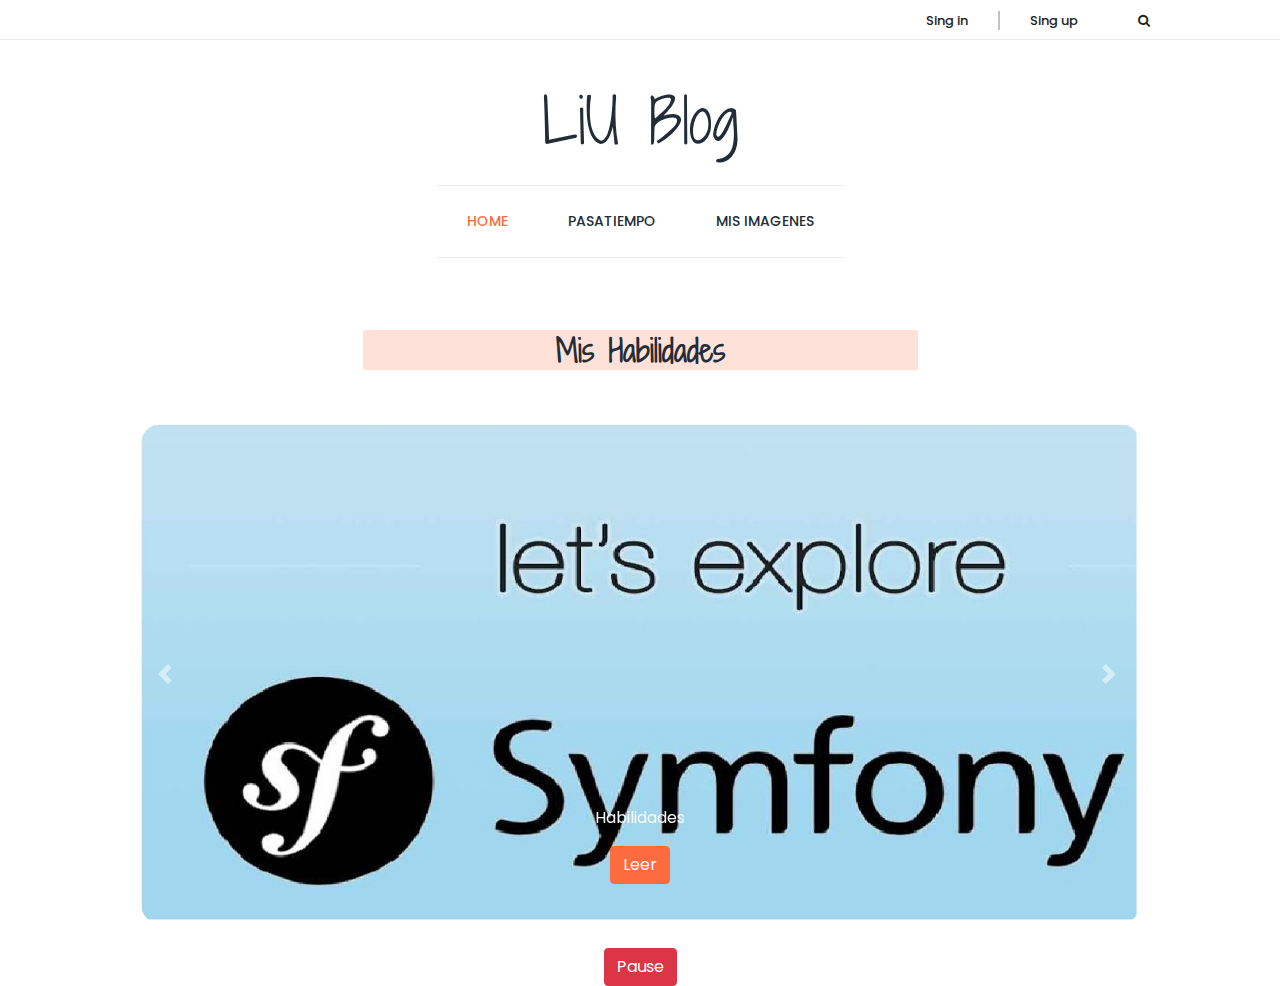
==== habilidades.html @ eb299ee0 "Subiendo liublog en hub" ====
<!DOCTYPE html>
<html lang="en">

<head>
    <meta charset="UTF-8">
    <meta name="description" content="">
    <meta http-equiv="X-UA-Compatible" content="IE=edge">
    <meta name="viewport" content="width=device-width, initial-scale=1, shrink-to-fit=no">
	<title></title>   

<link rel="stylesheet" href="https://maxcdn.bootstrapcdn.com/bootstrap/4.0.0/css/bootstrap.min.css" integrity="sha384-Gn5384xqQ1aoWXA+058RXPxPg6fy4IWvTNh0E263XmFcJlSAwiGgFAW/dAiS6JXm" crossorigin="anonymous">
  
<script src="https://code.jquery.com/jquery-3.2.1.slim.min.js" integrity="sha384-KJ3o2DKtIkvYIK3UENzmM7KCkRr/rE9/Qpg6aAZGJwFDMVNA/GpGFF93hXpG5KkN" crossorigin="anonymous"></script>
<script src="https://cdnjs.cloudflare.com/ajax/libs/popper.js/1.12.9/umd/popper.min.js" integrity="sha384-ApNbgh9B+Y1QKtv3Rn7W3mgPxhU9K/ScQsAP7hUibX39j7fakFPskvXusvfa0b4Q" crossorigin="anonymous"></script>
<script src="https://maxcdn.bootstrapcdn.com/bootstrap/4.0.0/js/bootstrap.min.js" integrity="sha384-JZR6Spejh4U02d8jOt6vLEHfe/JQGiRRSQQxSfFWpi1MquVdAyjUar5+76PVCmYl" crossorigin="anonymous"></script>  

<link rel="stylesheet"  href="public/css/bootstrap/bootstrap.min.css">
<link rel="stylesheet"  href="public/css/others/animate.css">
<link rel="stylesheet"  href="public/css/others/font-awesome.min.css">
<link rel="stylesheet"  href="public/css/others/magnific-popup.css">
<link rel="stylesheet"  href="public/css/others/meanmenu.min.css">
<link rel="stylesheet"  href="public/css/others/owl.carousel.min.css">
<link rel="stylesheet"  href="public/css/others/pe-icon-7-stroke.css">
<link rel="stylesheet"  href="public/css/responsive/responsive.css">
<link rel="stylesheet"  href="public/css/style.css">


<script  src="public/js/bootstrap/bootstrap.min.js"></script>
<script  src="public/js/bootstrap/popper.min.js"></script>
<script  src="public/js/google-map/map-active.js"></script>
<script  src="public/js/bootstrap/popper.min.js"></script>
<script  src="public/js/bootstrap/bootstrap.min.js"></script>
</head>
<body>
	<div class="top_header_area">
        <div class="container">
            <div class="row">
                <!--  Login Register Area -->
                <div class="col-10 col-sm-13">
                    <div class="signup-search-area d-flex align-items-center justify-content-end">
                        <div class="login_register_area d-flex">
                            <div class="login">
                                <a href="register.html">Sing in</a>
                            </div>
                            <div class="register">
                                <a href="register.html">Sing up</a>
                            </div>
                        </div>
                        <!-- Search Button Area -->
                        <div class="search_button">
                            <a class="searchBtn" href="#"><i class="fa fa-search" aria-hidden="true"></i></a>
                        </div>
                        <!-- Search Form -->
                        <div class="search-hidden-form">
                            <form action="#" method="get">
                                <input type="search" name="search" id="search-anything" placeholder="Search Anything...">
                                <input type="submit" value="" class="d-none">
                            </form>
                        </div>
                    </div>
                </div>
            </div>
        </div>
    </div>
    <!-- ****** Top Header Area End ****** -->

    <!-- ****** Header Area Start ****** -->
    <header class="header_area">
        <div class="container">
            <div class="row">
                <!-- Logo Area Start -->
                <div class="col-12">
                    <div class="logo_area text-center">
                        <a href="index.html" class="yummy-logo">LiU Blog</a>
                    </div>
                </div>
            </div>

            <div class="row">
                <div class="col-12">
                    <nav class="navbar navbar-expand-lg">
                        <button class="navbar-toggler" type="button" data-toggle="collapse" data-target="#yummyfood-nav" aria-controls="yummyfood-nav" aria-expanded="false" aria-label="Toggle navigation"><i class="fa fa-bars" aria-hidden="true"></i> Menu</button>
                        <!-- Menu Area Start -->
                        <div class="collapse navbar-collapse justify-content-center" id="yummyfood-nav">
                            <ul class="navbar-nav" id="yummy-nav">
                                <li class="nav-item active">
                                    <a class="nav-link" href="index.html">Home <span class="sr-only">(current)</span></a>
                                </li>
                                
                                <li class="nav-item">
                                    <a class="nav-link" href="#">Pasatiempo</a>
                                </li>
                                <li class="nav-item">
                                    <a class="nav-link" href="#">Mis imagenes</a>
                                </li>
                            </ul>
                        </div>
                    </nav>
                </div>
            </div>
        </div>
    </header>

<br>
<br>
<br>

<div class="container">
<div class="row">
<div class="col-12">
<div class="logo_area text-center">
 <div class="widget-titled">
<h2> Mis Habilidades</h2>
</div>
    </div>
        </div>
            </div>
             </div>

       <br>
    
<!------ Carrusel --->

       <div class="container">
 
<div id="bs4-slide-carousel" class="carousel slide" data-ride="carousel">
    <li data-target="#bs4-slide-carousel" data-slide-to="0" class="active" ></li>
    <li data-target="#bs4-slide-carousel" data-slide-to="1"></li>
    <li data-target="#bs4-slide-carousel" data-slide-to="2"></li>
   

  <div class="carousel-inner">
    <div class="carousel-item active">
      <img class="d-block mx-auto" src="public/img/about-img/symfony.jpg" alt="Slide One" style="border-radius: 20px; width: 90%; height: 500px;">
      <!--Captions for the slides go here -->
        <div class="carousel-caption text-success d-none d-sm-block">
        <p class="text-light">Habilidades</p>
 <button type="button" class="btn btn-primary" data-toggle="modal" data-target="#basicExampleModal" style="background:#fc6c3f; border-color:#fc6c3f ;">
  Leer
</button>
        <div class="modal fade" id="basicExampleModal" tabindex="-1" role="dialog" aria-labelledby="exampleModalLabel"
  aria-hidden="true">
  <div class="modal-dialog" role="document">
    <div class="modal-content">
      <div class="modal-header">
        <<h5 class="modal-title" id="exampleModalLabel">Mis habilidades</h5>
        <button type="button" class="close" data-dismiss="modal" aria-label="Close">
          <span aria-hidden="true">&times;</span>
        </button>
      </div>
      <div class="modal-body">
        <p> Recibi clases de ballet durante 7 años </p>
        <p> Entiendo el idioma ingles</p>
        <p> Se manejar el proceso de trabajo del framework Symfony</p>
        <p> Manejo basico de Gitlab </p>
        <p> Conocimientos basicos de MYSQL</p>
      </div>
      <div class="modal-footer">
        <button type="button" class="btn btn-secondary" data-dismiss="modal">Close</button>
       
      </div>
    </div>
  </div>
        </div>
        </div>
      <!--Captions ending here for slide 1-->  
   </div>



    <div class="carousel-item">
      <img class="d-block mx-auto" src="public/img/about-img/gitlab.png" alt="Slide Two" style="height: 500px;">
      <!--Captions for the slides go here -->
        <div class="carousel-caption text-white d-none d-sm-block">
        <p class="text-light"> Habilidades</p>

 <button type="button" class="btn btn-primary" data-toggle="modal" data-target="#Modal" style="background:#fc6c3f; border-color:#fc6c3f ;">
  Leer
</button>

<!-- Modal -->
<div class="modal fade" id="Modal" tabindex="-1" role="dialog" aria-labelledby="exampleModalLabel"
  aria-hidden="true">
  <div class="modal-dialog" role="document">
    <div class="modal-content">
      <div class="modal-header">
        <h5 class="modal-title" id="exampleModalLabel">Mis habilidades</h5>
        <button type="button" class="close" data-dismiss="modal" aria-label="Close">
          <span aria-hidden="true">&times;</span>
        </button>
      </div>
      <div class="modal-body">
       <p> Recibi clases de ballet durante 7 años </p>
        <p> Entiendo el idioma ingles</p>
        <p> Se manejar el proceso de trabajo del framework Symfony</p>
        <p> Manejo basico de Gitlab </p>
        <p> Conocimientos basicos de MYSQL</p>
      <div class="modal-footer">
        <button type="button" class="btn btn-secondary" data-dismiss="modal">Close</button>
      </div>
    </div>
  </div>
        </div>
        </div>

      <!--Captions ending here for slide 2-->  
    </div>
  </div>


<div class="carousel-item">
      <img class="d-block mx-auto" src="public/img/about-img/ballet.jpg" alt="Slide Three" style="height: 500px;">
      <!--Captions for the slides go here -->
        <div class="carousel-caption text-white d-none d-sm-block">
        <p class="text-light"> Habilidades</p>

 <button type="button" class="btn btn-primary" data-toggle="modal" data-target="#Modal1" style="background:#fc6c3f; border-color:#fc6c3f ;">
  Leer
</button>

<!-- Modal -->
<div class="modal fade" id="Modal1" tabindex="-1" role="dialog" aria-labelledby="exampleModalLabel"
  aria-hidden="true">
  <div class="modal-dialog" role="document">
    <div class="modal-content">
      <div class="modal-header">
        <h5 class="modal-title" id="exampleModalLabel">Mis habilidades</h5>
        <button type="button" class="close" data-dismiss="modal" aria-label="Close">
          <span aria-hidden="true">&times;</span>
        </button>
      </div>
      <div class="modal-body">
       <p> Recibi clases de ballet durante 7 años </p>
        <p> Entiendo el idioma ingles</p>
        <p> Se manejar el proceso de trabajo del framework Symfony</p>
        <p> Manejo basico de Gitlab </p>
        <p> Conocimientos basicos de MYSQL</p>
      <div class="modal-footer">
        <button type="button" class="btn btn-secondary" data-dismiss="modal">Close</button>
      </div>
    </div>
  </div>
        </div>
        </div>

      <!--Captions ending here for slide 3-->  
    </div>
  </div>



  <!------- controlador ------>
  <a class="carousel-control-prev" href="#bs4-slide-carousel" role="button" data-slide="prev">
    <span class="carousel-control-prev-icon" aria-hidden="true"></span>
    <span class="sr-only">Previous</span>
  </a>
  <a class="carousel-control-next" href="#bs4-slide-carousel" role="button" data-slide="next" >
    <span class="carousel-control-next-icon" aria-hidden="true"></span>
    <span class="sr-only">Next</span>
  </a>  
  
</div>
<div class="text-center mt-4">
<button class="btn btn-danger" id="btnPause">Pause</button>  
</div>
</div>

<script>
$('#bs4-slide-carousel').carousel({
  interval: 3000
})
$('#btnPause').on('click', function () {
  $('#bs4-slide-carousel').carousel('pause');
})
</script>




</body>
</html>
---- public/css/others/pe-icon-7-stroke.css ----
@font-face {
	font-family: 'Pe-icon-7-stroke';
	src:url('../../fonts/Pe-icon-7-stroke.eot?d7yf1v');
	src:url('../../fonts/Pe-icon-7-stroke.eot?#iefixd7yf1v') format('embedded-opentype'),
		url('../../fonts/Pe-icon-7-stroke.woff?d7yf1v') format('woff'),
		url('../../fonts/Pe-icon-7-stroke.ttf?d7yf1v') format('truetype'),
		url('../../fonts/Pe-icon-7-stroke.svg?d7yf1v#Pe-icon-7-stroke') format('svg');
	font-weight: normal;
	font-style: normal;
}

[class^="pe-7s-"], [class*=" pe-7s-"] {
	display: inline-block;
	font-family: 'Pe-icon-7-stroke';
	speak: none;
	font-style: normal;
	font-weight: normal;
	font-variant: normal;
	text-transform: none;
	line-height: 1;

	/* Better Font Rendering =========== */
	-webkit-font-smoothing: antialiased;
	-moz-osx-font-smoothing: grayscale;
}

.pe-7s-album:before {
	content: "\e6aa";
}
.pe-7s-arc:before {
	content: "\e6ab";
}
.pe-7s-back-2:before {
	content: "\e6ac";
}
.pe-7s-bandaid:before {
	content: "\e6ad";
}
.pe-7s-car:before {
	content: "\e6ae";
}
.pe-7s-diamond:before {
	content: "\e6af";
}
.pe-7s-door-lock:before {
	content: "\e6b0";
}
.pe-7s-eyedropper:before {
	content: "\e6b1";
}
.pe-7s-female:before {
	content: "\e6b2";
}
.pe-7s-gym:before {
	content: "\e6b3";
}
.pe-7s-hammer:before {
	content: "\e6b4";
}
.pe-7s-headphones:before {
	content: "\e6b5";
}
.pe-7s-helm:before {
	content: "\e6b6";
}
.pe-7s-hourglass:before {
	content: "\e6b7";
}
.pe-7s-leaf:before {
	content: "\e6b8";
}
.pe-7s-magic-wand:before {
	content: "\e6b9";
}
.pe-7s-male:before {
	content: "\e6ba";
}
.pe-7s-map-2:before {
	content: "\e6bb";
}
.pe-7s-next-2:before {
	content: "\e6bc";
}
.pe-7s-paint-bucket:before {
	content: "\e6bd";
}
.pe-7s-pendrive:before {
	content: "\e6be";
}
.pe-7s-photo:before {
	content: "\e6bf";
}
.pe-7s-piggy:before {
	content: "\e6c0";
}
.pe-7s-plugin:before {
	content: "\e6c1";
}
.pe-7s-refresh-2:before {
	content: "\e6c2";
}
.pe-7s-rocket:before {
	content: "\e6c3";
}
.pe-7s-settings:before {
	content: "\e6c4";
}
.pe-7s-shield:before {
	content: "\e6c5";
}
.pe-7s-smile:before {
	content: "\e6c6";
}
.pe-7s-usb:before {
	content: "\e6c7";
}
.pe-7s-vector:before {
	content: "\e6c8";
}
.pe-7s-wine:before {
	content: "\e6c9";
}
.pe-7s-cloud-upload:before {
	content: "\e68a";
}
.pe-7s-cash:before {
	content: "\e68c";
}
.pe-7s-close:before {
	content: "\e680";
}
.pe-7s-bluetooth:before {
	content: "\e68d";
}
.pe-7s-cloud-download:before {
	content: "\e68b";
}
.pe-7s-way:before {
	content: "\e68e";
}
.pe-7s-close-circle:before {
	content: "\e681";
}
.pe-7s-id:before {
	content: "\e68f";
}
.pe-7s-angle-up:before {
	content: "\e682";
}
.pe-7s-wristwatch:before {
	content: "\e690";
}
.pe-7s-angle-up-circle:before {
	content: "\e683";
}
.pe-7s-world:before {
	content: "\e691";
}
.pe-7s-angle-right:before {
	content: "\e684";
}
.pe-7s-volume:before {
	content: "\e692";
}
.pe-7s-angle-right-circle:before {
	content: "\e685";
}
.pe-7s-users:before {
	content: "\e693";
}
.pe-7s-angle-left:before {
	content: "\e686";
}
.pe-7s-user-female:before {
	content: "\e694";
}
.pe-7s-angle-left-circle:before {
	content: "\e687";
}
.pe-7s-up-arrow:before {
	content: "\e695";
}
.pe-7s-angle-down:before {
	content: "\e688";
}
.pe-7s-switch:before {
	content: "\e696";
}
.pe-7s-angle-down-circle:before {
	content: "\e689";
}
.pe-7s-scissors:before {
	content: "\e697";
}
.pe-7s-wallet:before {
	content: "\e600";
}
.pe-7s-safe:before {
	content: "\e698";
}
.pe-7s-volume2:before {
	content: "\e601";
}
.pe-7s-volume1:before {
	content: "\e602";
}
.pe-7s-voicemail:before {
	content: "\e603";
}
.pe-7s-video:before {
	content: "\e604";
}
.pe-7s-user:before {
	content: "\e605";
}
.pe-7s-upload:before {
	content: "\e606";
}
.pe-7s-unlock:before {
	content: "\e607";
}
.pe-7s-umbrella:before {
	content: "\e608";
}
.pe-7s-trash:before {
	content: "\e609";
}
.pe-7s-tools:before {
	content: "\e60a";
}
.pe-7s-timer:before {
	content: "\e60b";
}
.pe-7s-ticket:before {
	content: "\e60c";
}
.pe-7s-target:before {
	content: "\e60d";
}
.pe-7s-sun:before {
	content: "\e60e";
}
.pe-7s-study:before {
	content: "\e60f";
}
.pe-7s-stopwatch:before {
	content: "\e610";
}
.pe-7s-star:before {
	content: "\e611";
}
.pe-7s-speaker:before {
	content: "\e612";
}
.pe-7s-signal:before {
	content: "\e613";
}
.pe-7s-shuffle:before {
	content: "\e614";
}
.pe-7s-shopbag:before {
	content: "\e615";
}
.pe-7s-share:before {
	content: "\e616";
}
.pe-7s-server:before {
	content: "\e617";
}
.pe-7s-search:before {
	content: "\e618";
}
.pe-7s-film:before {
	content: "\e6a5";
}
.pe-7s-science:before {
	content: "\e619";
}
.pe-7s-disk:before {
	content: "\e6a6";
}
.pe-7s-ribbon:before {
	content: "\e61a";
}
.pe-7s-repeat:before {
	content: "\e61b";
}
.pe-7s-refresh:before {
	content: "\e61c";
}
.pe-7s-add-user:before {
	content: "\e6a9";
}
.pe-7s-refresh-cloud:before {
	content: "\e61d";
}
.pe-7s-paperclip:before {
	content: "\e69c";
}
.pe-7s-radio:before {
	content: "\e61e";
}
.pe-7s-note2:before {
	content: "\e69d";
}
.pe-7s-print:before {
	content: "\e61f";
}
.pe-7s-network:before {
	content: "\e69e";
}
.pe-7s-prev:before {
	content: "\e620";
}
.pe-7s-mute:before {
	content: "\e69f";
}
.pe-7s-power:before {
	content: "\e621";
}
.pe-7s-medal:before {
	content: "\e6a0";
}
.pe-7s-portfolio:before {
	content: "\e622";
}
.pe-7s-like2:before {
	content: "\e6a1";
}
.pe-7s-plus:before {
	content: "\e623";
}
.pe-7s-left-arrow:before {
	content: "\e6a2";
}
.pe-7s-play:before {
	content: "\e624";
}
.pe-7s-key:before {
	content: "\e6a3";
}
.pe-7s-plane:before {
	content: "\e625";
}
.pe-7s-joy:before {
	content: "\e6a4";
}
.pe-7s-photo-gallery:before {
	content: "\e626";
}
.pe-7s-pin:before {
	content: "\e69b";
}
.pe-7s-phone:before {
	content: "\e627";
}
.pe-7s-plug:before {
	content: "\e69a";
}
.pe-7s-pen:before {
	content: "\e628";
}
.pe-7s-right-arrow:before {
	content: "\e699";
}
.pe-7s-paper-plane:before {
	content: "\e629";
}
.pe-7s-delete-user:before {
	content: "\e6a7";
}
.pe-7s-paint:before {
	content: "\e62a";
}
.pe-7s-bottom-arrow:before {
	content: "\e6a8";
}
.pe-7s-notebook:before {
	content: "\e62b";
}
.pe-7s-note:before {
	content: "\e62c";
}
.pe-7s-next:before {
	content: "\e62d";
}
.pe-7s-news-paper:before {
	content: "\e62e";
}
.pe-7s-musiclist:before {
	content: "\e62f";
}
.pe-7s-music:before {
	content: "\e630";
}
.pe-7s-mouse:before {
	content: "\e631";
}
.pe-7s-more:before {
	content: "\e632";
}
.pe-7s-moon:before {
	content: "\e633";
}
.pe-7s-monitor:before {
	content: "\e634";
}
.pe-7s-micro:before {
	content: "\e635";
}
.pe-7s-menu:before {
	content: "\e636";
}
.pe-7s-map:before {
	content: "\e637";
}
.pe-7s-map-marker:before {
	content: "\e638";
}
.pe-7s-mail:before {
	content: "\e639";
}
.pe-7s-mail-open:before {
	content: "\e63a";
}
.pe-7s-mail-open-file:before {
	content: "\e63b";
}
.pe-7s-magnet:before {
	content: "\e63c";
}
.pe-7s-loop:before {
	content: "\e63d";
}
.pe-7s-look:before {
	content: "\e63e";
}
.pe-7s-lock:before {
	content: "\e63f";
}
.pe-7s-lintern:before {
	content: "\e640";
}
.pe-7s-link:before {
	content: "\e641";
}
.pe-7s-like:before {
	content: "\e642";
}
.pe-7s-light:before {
	content: "\e643";
}
.pe-7s-less:before {
	content: "\e644";
}
.pe-7s-keypad:before {
	content: "\e645";
}
.pe-7s-junk:before {
	content: "\e646";
}
.pe-7s-info:before {
	content: "\e647";
}
.pe-7s-home:before {
	content: "\e648";
}
.pe-7s-help2:before {
	content: "\e649";
}
.pe-7s-help1:before {
	content: "\e64a";
}
.pe-7s-graph3:before {
	content: "\e64b";
}
.pe-7s-graph2:before {
	content: "\e64c";
}
.pe-7s-graph1:before {
	content: "\e64d";
}
.pe-7s-graph:before {
	content: "\e64e";
}
.pe-7s-global:before {
	content: "\e64f";
}
.pe-7s-gleam:before {
	content: "\e650";
}
.pe-7s-glasses:before {
	content: "\e651";
}
.pe-7s-gift:before {
	content: "\e652";
}
.pe-7s-folder:before {
	content: "\e653";
}
.pe-7s-flag:before {
	content: "\e654";
}
.pe-7s-filter:before {
	content: "\e655";
}
.pe-7s-file:before {
	content: "\e656";
}
.pe-7s-expand1:before {
	content: "\e657";
}
.pe-7s-exapnd2:before {
	content: "\e658";
}
.pe-7s-edit:before {
	content: "\e659";
}
.pe-7s-drop:before {
	content: "\e65a";
}
.pe-7s-drawer:before {
	content: "\e65b";
}
.pe-7s-download:before {
	content: "\e65c";
}
.pe-7s-display2:before {
	content: "\e65d";
}
.pe-7s-display1:before {
	content: "\e65e";
}
.pe-7s-diskette:before {
	content: "\e65f";
}
.pe-7s-date:before {
	content: "\e660";
}
.pe-7s-cup:before {
	content: "\e661";
}
.pe-7s-culture:before {
	content: "\e662";
}
.pe-7s-crop:before {
	content: "\e663";
}
.pe-7s-credit:before {
	content: "\e664";
}
.pe-7s-copy-file:before {
	content: "\e665";
}
.pe-7s-config:before {
	content: "\e666";
}
.pe-7s-compass:before {
	content: "\e667";
}
.pe-7s-comment:before {
	content: "\e668";
}
.pe-7s-coffee:before {
	content: "\e669";
}
.pe-7s-cloud:before {
	content: "\e66a";
}
.pe-7s-clock:before {
	content: "\e66b";
}
.pe-7s-check:before {
	content: "\e66c";
}
.pe-7s-chat:before {
	content: "\e66d";
}
.pe-7s-cart:before {
	content: "\e66e";
}
.pe-7s-camera:before {
	content: "\e66f";
}
.pe-7s-call:before {
	content: "\e670";
}
.pe-7s-calculator:before {
	content: "\e671";
}
.pe-7s-browser:before {
	content: "\e672";
}
.pe-7s-box2:before {
	content: "\e673";
}
.pe-7s-box1:before {
	content: "\e674";
}
.pe-7s-bookmarks:before {
	content: "\e675";
}
.pe-7s-bicycle:before {
	content: "\e676";
}
.pe-7s-bell:before {
	content: "\e677";
}
.pe-7s-battery:before {
	content: "\e678";
}
.pe-7s-ball:before {
	content: "\e679";
}
.pe-7s-back:before {
	content: "\e67a";
}
.pe-7s-attention:before {
	content: "\e67b";
}
.pe-7s-anchor:before {
	content: "\e67c";
}
.pe-7s-albums:before {
	content: "\e67d";
}
.pe-7s-alarm:before {
	content: "\e67e";
}
.pe-7s-airplay:before {
	content: "\e67f";
}
---- public/css/responsive/responsive.css ----
@media (min-width: 992px) and (max-width: 1199px) {
    .post-author a,
    .post-date a,
    .post-favourite a,
    .post-comments a,
    .post-share a {
        font-size: 12px;
    }

}

@media (min-width: 768px) and (max-width: 991px) {
    .post-author a,
    .post-date a,
    .post-favourite a,
    .post-comments a,
    .post-share a {
        font-size: 12px;
    }
    .navbar-toggler {
        background-color: #fc6c3f;
        width: 100%;
        color: #fff;
        margin-bottom: 30px;
    }
    .footer_area .navbar-toggler {
        margin-bottom: 0;
    }
    .navbar.navbar-expand-lg .navbar-nav .nav-link {
        padding: 7.5px 30px;
    }


}

@media (min-width: 320px) and (max-width: 767px) {
    .post-author a,
    .post-date a,
    .post-favourite a,
    .post-comments a,
    .post-share a {
        font-size: 12px;
    }
    .post-favourite a,
    .post-comments a {
        margin-right: 7.5px;
    }

    .post-author a,
    .top_header_area .top_social_bar > a {
        margin-right: 15px;
    }

    .post-author a::after {
        right: -7px;
    }
    .footer-social-area .single-icon span {
        display: none;
    }
    .footer-social-area .single-icon:last-of-type > a > i {
        padding-right: 0;
    }
    .top_header_area .signup-search-area .search_button {
        margin-left: 15px;
    }
    .navbar-toggler {
        background-color: #fc6c3f;
        width: 100%;
        color: #fff;
        margin-bottom: 30px;
    }
    .footer_area .navbar-toggler {
        margin-bottom: 0;
    }
    .navbar.navbar-expand-lg .navbar-nav .nav-link {
        padding: 7.5px 30px;
    }
    .pagination-area .page-status {
        margin-top: 30px;
    }
    #googleMap {
        height: 300px;
    }
    .comment-wrapper .comment-author {
        width: 50px;
        height: 50px;
        margin-right: 10px;
    }
    .single_comment_area::after {
        display: none;
    }
    .single_comment_area ol li.single_comment_area {
        margin-left: 30px;
    }
    .single_comment_area ol li.single_comment_area .comment-wrapper .comment-author {
        margin-right: 10px;
    }
    .single_comment_area ol li.single_comment_area {
        margin-left: 15px;
    }
}

@media (min-width: 480px) and (max-width: 767px) {
    #googleMap {
        height: 400px;
    }
}

@media (min-width: 576px) and (max-width: 767px) {
    .pagination-area .page-status {
        margin-top: 0;
    }
    #googleMap {
        height: 500px;
    }
    .comment-wrapper .comment-author {
        margin-right: 60px;
        width: 70px;
        height: 70px;
    }
    .single_comment_area::after {
        display: block;
    }
    .single_comment_area ol li.single_comment_area {
        margin-left: 60px;
    }
    .single_comment_area ol li.single_comment_area .comment-wrapper .comment-author {
        margin-right: 30px;
    }
    .single_comment_area ol li.single_comment_area {
        margin-left: 130px;
    }
}
---- public/css/style.css ----
/* ----------------------------------------------
:: Template Name: Yummy Blog - Food Blog Template
:: Template Author: Colorlib
:: Template Author URI: https://colorlib.com
:: Version: v1.0.0
:: Last Updated: 11-13-2017
---------------------------------------------- */

/* ----------------------------------------------
:: Template Name: Yummy Blog - Food Blog Template
:: Template Author: Colorlib
:: Template Author URI: https://colorlib.com
:: Version: v1.0.0
:: Last Updated: 11-13-2017
---------------------------------------------- */


/* -------- [Master Stylesheet] --------
:: 1.0 Base CSS
:: 2.0 Top Header Area CSS
:: 3.0 Menu Area CSS
:: 4.0 Wellcome Area CSS 
:: 5.0 Top Feature Area CSS 
:: 6.0 Blog Area CSS 
:: 7.0 Instagram Area CSS 
:: 8.0 Footer Social Area CSS 
:: 9.0 Goole Map Area CSS
:: 10.0 Sidebar Area CSS
:: 11.0 Breadcumb Area CSS
:: 12.0 Paginatio Area CSS
:: 13.0 Contact Area CSS
:: 14.0 Single Blog CSS
----------------------------------- */

/* ***** Fonts ***** */

@import url('https://fonts.googleapis.com/css?family=Poppins:100,200,300,400,500,600,700|Quicksand:300,400,500,700|Shadows+Into+Light+Two');
/* ***** Import CSS ***** */

@import 'css/bootstrap/bootstrap.min.css';
@import 'css/others/animate.css';
@import 'css/others/magnific-popup.css';
@import 'css/others/meanmenu.min.css';
@import 'css/others/owl.carousel.min.css';
@import 'css/others/font-awesome.min.css';
@import 'css/others/pe-icon-7-stroke.css';

/* --------------------
:: 1.0 Base CSS
-------------------- */

* {
    margin: 0;
    padding: 0;
}

body {
    font-family: 'Poppins', sans-serif;
    position: relative;
    z-index: auto;
}

h1,
h2,
h3,
h4,
h5,
h6 {
    font-family: 'Quicksand', sans-serif;
    font-weight: 700;
    color: #232d37;
    line-height: 1.25;
}

p {
    color: #51545f;
    font-size: 16px;
}

.section_padding_100 {
    padding-top: 100px;
    padding-bottom: 100px;
}

.section_padding_100_70 {
    padding-top: 100px;
    padding-bottom: 70px;
}

.section_padding_50 {
    padding-top: 50px;
    padding-bottom: 50px;
}

.section_padding_50_20 {
    padding-top: 50px;
    padding-bottom: 20px;
}

.section_padding_150 {
    padding-top: 150px;
    padding-bottom: 150px;
}

.section_padding_200 {
    padding-top: 200px;
    padding-bottom: 200px;
}

.section_padding_80 {
    margin-top: 80px;
    margin-bottom: 80px;
}

.section_padding_80_50 {
    padding-top: 80px;
    padding-bottom: 50px;
}

.section_padding_30_80 {
    padding-top: 30px;
    padding-bottom: 80px;
}

.section_padding_80_0 {
    padding-top: 80px;
    padding-bottom: 0;
}

.section_padding_0_80 {
    padding-top: 0;
    padding-bottom: 80px;
}

img {
    max-width: 100%;
}

.mt-15 {
    margin-top: 15px;
}

.mt-30 {
    margin-top: 30px;
}

.mt-40 {
    margin-top: 40px;
}

.mt-50 {
    margin-top: 50px;
}

.mt-100 {
    margin-top: 100px;
}

.mt-150 {
    margin-top: 150px;
}

.mr-15 {
    margin-right: 15px;
}

.mr-30 {
    margin-right: 30px;
}

.mr-50 {
    margin-right: 50px;
}

.mr-100 {
    margin-right: 100px;
}

.mb-15 {
    margin-bottom: 15px;
}

.mb-30 {
    margin-bottom: 30px;
}

.mb-50 {
    margin-bottom: 50px;
}

.mb-100 {
    margin-bottom: 100px;
}

.ml-15 {
    margin-left: 15px;
}

.ml-30 {
    margin-left: 30px;
}

.ml-50 {
    margin-left: 50px;
}

.ml-100 {
    margin-left: 100px;
}

ul,
ol {
    margin: 0;
    padding: 0;
}

#scrollUp {
    bottom: 55px;
    font-size: 14px;
    right: 50%;
    width: 30px;
    background-color: #fc6c3f;
    color: #fff;
    text-align: center;
    height: 30px;
    line-height: 30px;
    border-radius: 50%;
    margin-right: -15px;
}

a,
a:hover,
a:focus,
a:active {
    text-decoration: none;
    -webkit-transition-duration: 500ms;
    transition-duration: 500ms;
    font-weight: 500;
    outline: none;
}

li {
    list-style: none;
}

.heading_text > p {
    font-size: 16px;
}

.heading_text > h2 {
    font-weight: 500;
    color: #333;
}

.heading_text > h3 {
    color: #b4b4b4;
    font-size: 90px;
    font-weight: 100;
    margin: 0;
}

.font-shadow-into-light {
    font-family: 'Shadows Into Light Two', cursive !important;
}

.yummy-table {
    display: table;
    height: 100%;
    left: 0;
    position: relative;
    top: 0;
    width: 100%;
    z-index: 2;
}

.yummy-table-cell {
    display: table-cell;
    vertical-align: middle;
}

#preloader {
    overflow: hidden;
    background-color: #fff;
    height: 100%;
    left: 0;
    position: fixed;
    top: 0;
    width: 100%;
    z-index: 999999;
}

.yummy-load {
    -webkit-animation: 2000ms linear 0s normal none infinite running yummy-load;
    animation: 2000ms linear 0s normal none infinite running yummy-load;
    background: transparent none repeat scroll 0 0;
    border-color: #dddddd #dddddd #fc6c3f;
    border-radius: 50%;
    border-style: solid;
    border-width: 3px;
    height: 40px;
    left: calc(50% - 20px);
    position: relative;
    top: calc(50% - 20px);
    width: 40px;
    z-index: 9;
}

@-webkit-keyframes yummy-load {
    0% {
        -webkit-transform: rotate(0deg);
        transform: rotate(0deg);
    }
    100% {
        -webkit-transform: rotate(360deg);
        transform: rotate(360deg);
    }
}

@keyframes yummy-load {
    0% {
        -webkit-transform: rotate(0deg);
        transform: rotate(0deg);
    }
    100% {
        -webkit-transform: rotate(360deg);
        transform: rotate(360deg);
    }
}

/* --------------------
:: 2.0 Top Header Area CSS
-------------------- */

.top_header_area {
    width: 100%;
    height: 40px;
    border-bottom: 1px solid #ebebeb;
}


.top_header_area .signup-search-area {
    height: 40px;
    position: relative;
    z-index: 3;
    left:255px;
}

.top_header_area .signup-search-area a {
    margin-right: 60px;
    font-size: 13px;
    color: #222;
}

.top_header_area .signup-search-area .login a {
    margin-right: 30px;
    border-right: 2px solid #c2c2c2;
    padding-right: 30px;
}

.top_header_area .signup-search-area .search_button {
    margin-right: 50px;
}

#searchBtn {
    position:relative;
    z-index: 5;
}

.search-hidden-form {
    position: absolute;
    width: 100%;
    z-index: 4;
    height: 100%;
    top: 0;
    left: 0;
    right: 0;
    bottom: 0;
    -webkit-transition-duration: 500ms;
    transition-duration: 500ms;
    opacity: 0;
    font-size: 10px;
}

.search-hidden-form.search-form-open {
    z-index: 18;
    opacity: 1;
    -ms-filter: "progid:DXImageTransform.Microsoft.Alpha(Opacity=100)";
}

.search-hidden-form #search-anything {
    width: 100%;
    height: 30px;
    border: 1px solid #ddd;
    top: 5px;
    position: relative;
    padding: 5px 10px;
}

.search-hidden-form span {
    line-height: 30px;
    width: 30px;
    height: 30px;
    position: absolute;
    display: block;
    text-align: center;
    top: 5px;
    right: 0;
    border: 1px solid #ddd;
    color: #888;
    cursor: pointer;
    z-index: 5;
    font-size: 13px;
    border-left: none;
    -webkit-transition-duration: 500ms;
    transition-duration: 500ms;
}

.search-hidden-form span:hover {
    color: #000;
}

/* --------------------
:: 3.0 Menu Area CSS
-------------------- */

.logo_area .yummy-logo {
    font-family: 'Shadows Into Light Two', cursive;
    font-size: 60px;
    margin-bottom: 0;
    padding: 35px 0 20px 0;
    display: inline-block;
    color: #232d37;
}

.navbar.navbar-expand-lg {
    padding: 0;
}

.navbar.navbar-expand-lg .navbar-nav .nav-link {
    padding: 25px 30px;
    color: #232d37;
    text-transform: uppercase;
    font-size: 14px;
    border-top: 1px solid #ebebeb;
    border-bottom: 1px solid #ebebeb;
}

.navbar.navbar-expand-lg .navbar-nav .nav-link:hover,
.navbar.navbar-expand-lg .navbar-nav .active .nav-link {
    color: #fc6c3f;
}

.dropdown-item {
    font-weight: 500;
    color: #232d37;
    font-size: 14px;
    text-transform: uppercase;
}

.dropdown-item:focus,
.dropdown-item:hover {
    color: #fc6c3f;
    text-decoration: none;
    background-color: #f8f9fa;
}

/* --------------------
:: 4.0 Wellcome Area CSS 
-------------------- */

.welcome-single-slide {
    position: relative;
    z-index: 1;
    overflow: hidden
}

.welcome-single-slide .project_title a > h5 {
    color: #ffffff;
    font-size: 24px;
    font-weight: 700;
    margin-bottom: 0;
}

.welcome-single-slide .project_title {
    position: absolute;
    content: "";
    bottom: -300px;
    left: 0;
    z-index: 3;
    background: rgba(252, 108, 63, 0.7);
    padding: 30px;
    width: 100%;
    height: auto;
    -webkit-transition-duration: 750ms;
    transition-duration: 750ms;
}

.welcome-single-slide:hover .project_title {
    bottom: 0;
}

.welcome-single-slide .post-date-commnents a {
    font-size: 14px;
    font-weight: 400;
    color: #fff;
    position: relative;
    z-index: 1;
    margin-bottom: 10px;
}

.welcome-single-slide .post-date-commnents a:hover {
    color: rgba(255, 255, 255, 0.9);
}


.welcome-single-slide .post-date-commnents a:first-child {
    margin-right: 30px;
}

.welcome-single-slide .post-date-commnents a:first-child:after {
    width: 2px;
    height: 80%;
    content: '';
    position: absolute;
    top: 10%;
    right: -14px;
    z-index: 2;
    background-color: #fff;
}


.welcome-post-sliders {
    position: relative;
    z-index: 1;
}

.welcome-post-sliders .owl-prev {
    position: absolute;
    width: 10%;
    background-color: transparent;
    height: 100%;
    top: 0;
    left: 0;
    cursor: url(img/core-img/back.png), auto !important;
    z-index: 9;
}

.welcome-post-sliders .owl-next {
    position: absolute;
    width: 10%;
    background-color: transparent;
    height: 100%;
    top: 0;
    right: 0;
    cursor: url(img/core-img/next.png), auto !important;
}

/* --------------------
:: 5.0 Top Feature Area CSS 
-------------------- */

.categories_area {
    padding: 80px 0 50px 0;
}

.single_catagory {
    position: relative;
    z-index: 1;
    margin-bottom: 30px;
}

.single_catagory img {
    border-radius: 20px;
}

.catagory-title {
    width: 90px;
    height: 50px;
    background-color: #fff;
    position: absolute;
    top: 50%;
    text-align: center;
    border-radius: 10px;
    left: 50%;
    -webkit-transform: translate(-50%, -50%);
    transform: translate(-50%, -50%);
    -webkit-transition-duration: 500ms;
    transition-duration: 500ms;
}

.single_catagory:hover .catagory-title {
    background-color: #fc6c3f;
}

.catagory-title a > h6 {
    margin-bottom: 0;
    line-height: 50px;
    -webkit-transition-duration: 500ms;
    transition-duration: 500ms;
}

.single_catagory:hover .catagory-title a > h6 {
    color: #fff;
}

/* --------------------
:: 6.0 Blog Area CSS 
-------------------- */

.post-thumb img {
    border-radius: 30px;
    margin-bottom: 30px;
}

.post-meta {
    -webkit-box-align: center;
    -ms-flex-align: center;
    -ms-grid-row-align: center;
    align-items: center;
    -webkit-box-pack: justify;
    -ms-flex-pack: justify;
    justify-content: space-between;
}

.post-author a,
.post-date a,
.post-favourite a,
.post-comments a,
.post-share a {
    color: #b5aec4;
    font-size: 14px;
}

.post-author a:hover,
.post-date a:hover,
.post-favourite a:hover,
.post-comments a:hover,
.post-share a:hover {
    color: #000;
}

.post-favourite a,
.post-comments a {
    margin-right: 15px;
}

.post-author a {
    margin-right: 30px;
    position: relative;
    z-index: 1;
}

.post-author a:after {
    width: 2px;
    height: 60%;
    content: '';
    position: absolute;
    top: 20%;
    right: -14px;
    z-index: 2;
    background-color: #b5aec4;
}

.single-post {
    margin-bottom: 30px;
}

.single-post h2,
.single-post h4 {
    margin: 10px 0;
    color: #232d37;
    -webkit-transition-duration: 500ms;
    transition-duration: 500ms;
    text-transform: capitalize;
}

.single-post h2:hover,
.single-post h4:hover {
    color: #fc6c3f;
}

.single-post p {
    color: #51545f;
}

.single-post .read-more {
    font-size: 12px;
    color: #b5aeba;
    display: inline-block;
    border: 1px solid #ebebeb;
    border-radius: 30px;
    height: 40px;
    min-width: 170px;
    line-height: 40px;
    text-align: center;
}


.single-post .read-more:hover {
    color: #000;
    border: 1px solid #000;
}

/* List Blog Area CSS */

.list-blog.single-post .post-thumb,
.list-blog.single-post .post-content {
    -ms-flex-preferred-size: 50%;
    flex-basis: 50%;
    margin-right: 15px;
}

.list-blog.single-post .post-content {
    margin-right: 0;
    margin-left: 15px;
    margin-bottom: 30px;
}

.list-blog.single-post {
    margin-bottom: 30px;
    border-bottom: 1px solid #ebebeb;
}

.blog_area .col-12:last-of-type .list-blog.single-post {
    margin-bottom: 0;
    border-bottom: none;
}

.blog_area .col-12:last-of-type .list-blog.single-post .post-thumb img {
    margin-bottom: 0;
}

/* --------------------
:: 7.0 Instagram Area CSS 
-------------------- */

.instagram_gallery_item {
    position: relative;
    z-index: 1;
}

.instagram_gallery_item img {
    -webkit-transition-duration: 500ms;
    transition-duration: 500ms;
    width: 100%;
}

.instagram_gallery_item .hover_overlay {
    background: rgba(252, 108, 63, 0.7);
    height: 100%;
    left: 0;
    opacity: 0;
    -ms-filter: "progid:DXImageTransform.Microsoft.Alpha(Opacity=0)";
    position: absolute;
    top: 0;
    -webkit-transition-duration: 500ms;
    transition-duration: 500ms;
    width: 100%;
    z-index: 5;
}

.instagram_gallery_item:hover .hover_overlay {
    opacity: 1;
    -ms-filter: "progid:DXImageTransform.Microsoft.Alpha(Opacity=100)";
}

.instagram_gallery_item .follow-me a {
    font-size: 16px;
    color: #fff;
    font-weight: 400;
}

.instargram_area {
    position: relative;
    z-index: 1;
}

.instargram_area .owl-prev {
    position: absolute;
    width: 10%;
    background-color: transparent;
    height: 100%;
    top: 0;
    left: 0;
    cursor: url(img/core-img/back.png), auto !important;
    z-index: 9;
}

.instargram_area .owl-next {
    position: absolute;
    width: 10%;
    background-color: transparent;
    height: 100%;
    top: 0;
    right: 0;
    cursor: url(img/core-img/next.png), auto !important;
}


/* --------------------
:: 8.0 Footer Social Area CSS 
-------------------- */

.footer-social-area {
    border-bottom: 1px solid #eeeeee;
    padding: 50px 0;
    -webkit-box-pack: justify;
    -ms-flex-pack: justify;
    justify-content: space-between
}

.single-icon > a {
    color: #51545f;
    font-size: 14px;
    font-weight: 500;
    text-transform: uppercase;
}

.single-icon > a:hover {
    color: #fc6c3f;
}

.single-icon > a > i {
    font-size: 16px;
    padding-right: 12px;
}

.footer-content {
    padding: 50px 0 65px 0;
    border-bottom: 1px solid #eeeeee;
}

.footer-logo-area .yummy-logo {
    font-family: 'Shadows Into Light Two', cursive;
    font-size: 60px;
    margin-bottom: 0;
    padding: 0 0 20px 0;
    display: inline-block;
    color: #232d37;
}

.copy_right_text {
    width: 100%;
    height: 70px;
    display: -webkit-box;
    display: -ms-flexbox;
    display: flex;
    -webkit-box-align: center;
    -ms-flex-align: center;
    align-items: center;
    -webkit-box-pack: center;
    -ms-flex-pack: center;
    justify-content: center
}

.copy_right_text > p {
    font-size: 14px;
    color: #b5aec4;
    margin-bottom: 0;
}

.footer_area .navbar.navbar-expand-lg .navbar-nav .nav-link {
    padding-bottom: 0;
}

/* --------------------
:: 9.0 Goole Map Area CSS
-------------------- */

#googleMap {
    height: 620px;
    width: 100%;
}


/* --------------------
:: 10.0 Sidebar Area CSS
-------------------- */

/* About me */

.single-widget-area {
    margin-bottom: 60px;
}

.widget-title > h6 {
    background: #fee2d9;
    height: 40px;
    width: 100%;
    line-height: 40px;
    border-radius: 2px;
    margin-bottom: 30px;
    margin-left:400px;
    
}

.widget-titled > h2 {
    background: #fee2d9;
    font-family: 'Shadows Into Light Two', cursive;
    height: 40px;
    width: 50%;
    font-size: 30px;
    line-height: 40px;
    border-radius: 2px;
    margin-bottom: 30px;
    display: inline-block;
    color: #232d37;

}

.about-me-widget-thumb img{ 
    margin-left:400px;
    display: flex;
    align-items: center;
    justify-content: center;
    border-radius: 20%;
}

.about-me-widget h4 {
    margin: 10px 1%;
    height: 40px;
    width: 200%;
    line-height: 40px;
    border-radius: 2px;
    margin-bottom: 10px;
    margin-left:325px;
}

.about-me-widget p {
    color: #51545f;
    height: 30px;
    width: 100%;
    line-height: 10px;
    margin-left: 400px;
    margin-bottom: 2px;
    text-align: center;
    
}



/* subscribe_follow_area */

.subscribe-link > a {
    font-size: 14px;
    color: #51545f;
    padding: 0 15px;
}

.subscribe-link > a:hover {
    color: #fc6c3f;
}

.subscribe-link {
    padding-top: 20px;
}

/* popular post */

.popular-post-widget .single-populer-post img {
    margin-right: 10px;
    border-radius: 20px;
    margin-bottom: 30px;
    -ms-flex-item-align: center;
    align-self: center;
}

.popular-post-widget .single-populer-post:last-of-type img {
    margin-bottom: 0;
}

.popular-post-widget .single-populer-post img {
    width: calc(50% - 10px);
}

.popular-post-widget .single-populer-post img,
.popular-post-widget .single-populer-post .post-content {
    -ms-flex-preferred-size: 50%;
    flex-basis: 50%;
}

.popular-post-widget .single-populer-post .post-content {
    margin-left: 10px;
}

.popular-post-widget .single-populer-post .post-content > p {
    font-size: 14px;
    color: #b5aec4;
    font-weight: 400;
    margin-bottom: 0;
}

/* Add Widget */

.add-widget .add-widget-area {
    position: relative;
    z-index: 1;
}

.add-widget .add-widget-area img {
    border-radius: 30px;
}

.add-widget .add-widget-area:before {
    position: absolute;
    width: 100%;
    height: 100%;
    left: 0;
    top: 0;
    content: '';
    background-color: rgba(30, 29, 29, 0.8);
    z-index: 1;
    border-radius: 30px
}

.add-widget .add-text {
    position: absolute;
    width: 100%;
    height: 100%;
    top: 0;
    left: 0;
    z-index: 5;
}

.add-widget .add-text h2,
.add-widget .add-text p {
    color: #fff;
}

.add-widget .add-text p {
    font-size: 14px;
}

.add-widget .add-text a {
    min-width: 130px;
    height: 40px;
    border: 1px solid #fc6c3f;
    color: #fc6c3f;
    font-size: 12px;
    display: inline-block;
    text-transform: uppercase;
    border-radius: 30px;
    line-height: 40px;
}

.add-widget .add-text a:hover {
    border: 1px solid #fc6c3f;
    color: #fff;
    background-color: #fc6c3f;
}

/* Newsletter Widget CSS */

.newsletter-widget p {
    font-size: 14px;
}

.newsletter-form {
    position: relative;
    z-index: 1;
}

.newsletter-form input {
    width: 100%;
    height: 40px;
    background-color: #f5f5f8;
    border: 1px solid #e1e1e1;
    border-radius: 30px;
    padding: 0 20px;
    font-size: 14px;
    color: #b5aec4;
}

.newsletter-form button {
    width: 40px;
    height: 40px;
    background-color: #fc6c3f;
    border: none;
    color: #fff;
    border-radius: 30px;
    position: absolute;
    right: 0;
    top: 0;
    z-index: 9;
    cursor: pointer;
}

/* --------------------
:: 11.0 Breadcumb Area CSS
-------------------- */

.breadcumb-area {
    width: 100%;
    height: 200px;
    background-position: center center;
    background-size: cover;
    position: relative;
    z-index: 1;
}

.breadcumb-area:after {
    width: 100%;
    height: 100%;
    position: absolute;
    content: '';
    top: 0;
    left: 0;
    background-color: rgba(35, 45, 55, 0.7);
    z-index: -1;
}

.breadcumb-area .bradcumb-title h2 {
    font-size: 48px;
    color: #fff;
}

.breadcumb-nav .breadcrumb {
    padding: 0;
    margin-bottom: 0;
    list-style: none;
    background-color: transparent;
    border-radius: .25rem;
    margin-top: 30px;
}

.breadcumb-nav .breadcrumb .breadcrumb-item a {
    color: #232d37;
    font-size: 16px;
}

.breadcrumb-item + .breadcrumb-item:before {
    content: "\f105";
    font-family: 'FontAwesome'
}

/* --------------------
:: 12.0 Paginatio Area CSS
-------------------- */

.pagination-area {
    -webkit-box-pack: justify;
    -ms-flex-pack: justify;
    justify-content: space-between;
    -webkit-box-align: center;
    -ms-flex-align: center;
    -ms-grid-row-align: center;
    align-items: center;
}

.pagination-area .pagination .page-link {
    color: #51545f;
    margin: 0 2.5px;
}

.pagination-area .pagination .page-item.active .page-link,
.pagination-area .pagination .page-link:focus,
.pagination-area .pagination .page-link:hover {
    color: #fff;
    background-color: #fc6c3f;
    border-color: transparent;
}

.pagination-area .page-status p,
.contact-info-area .single-contact-info p {
    margin-bottom: 0;
}

/* --------------------
:: 13.0 Contact Area CSS
-------------------- */

.contact-form .form-control,
.comment-form .form-control {
    border: 1px solid #ebebeb;
    height: 50px;
}

.contact-form .form-control:focus,
.comment-form .form-control:focus {
    border: 1px solid #000;
}

.contact-form textarea.form-control,
.comment-form textarea.form-control {
    height: 130px;
}

.contact-btn {
    margin-top: 50px;
    width: 160px;
    height: 40px;
    font-size: 12px;
    text-transform: uppercase;
    font-weight: 500;
    color: #fff;
    background-color: #fc6c3f;
    border-radius: 30px;
}

.contact-btn:hover {
    color: #fff;
    background-color: #d43f10;
}

.contact-form-sidebar {
    background-size: cover;
    background-position: center center;
}

/* -------------------- 
:: 14.0 Single Blog CSS
-------------------- */

.single-post-share-info a {
    width: 30px;
    display: block;
    height: 30px;
    background-color: #ddd;
    border-radius: 50%;
    text-align: center;
    color: #fff;
    font-size: 14px;
    margin-bottom: 20px;
}

.single-post-share-info a i {
    line-height: 30px;
}

.single-post-share-info a.facebook {
    background-color: #4c65a8;
}


.single-post-share-info a.facebook:hover {
    background-color: #3555ac;
}

.single-post-share-info a.twitter {
    background-color: #41a1f6;
}

.single-post-share-info a.twitter:hover {
    background-color: #087ee6;
}

.single-post-share-info a.googleplus {
    background-color: #f43535;
}

.single-post-share-info a.googleplus:hover {
    background-color: #e20707;
}

.single-post-share-info a.instagram {
    background-color: #8f6247;
}

.single-post-share-info a.instagram:hover {
    background-color: #6d4025;
}

.single-post-share-info a.pinterest {
    background-color: #f0c605;
}

.single-post-share-info a.pinterest:hover {
    background-color: #a88c0a;
}

.yummy-blockquote {
    padding-left: 30px;
    border-left: 2px solid #fc6c3f;
}

.yummy-blockquote h5 {
    font-size: 18px;
}

.yummy-blockquote h6 {
    font-size: 14px;
    text-transform: uppercase;
}

.br-30 {
    border-radius: 30px !important;
}

.single_blog_area ul li {
    position: relative;
    z-index: 1;
    color: #51545f;
    margin-bottom: 15px;
    padding-left: 30px;
}

.single_blog_area ul li:before {
    position: absolute;
    content: '\f111';
    left: 0;
    top: 5px;
    font-family: 'FontAwesome';
    font-size: 8px;
    color: #fc6c3f;
}

.tags-area {
    border-bottom: 1px solid #ebebeb;
    padding-bottom: 30px;
}

.tags-area a {
    color: #292f3b;
    padding: 5px 20px;
    text-transform: uppercase;
    font-size: 12px;
    background-color: #ebebeb;
    display: inline-block;
    margin-bottom: 3px;
}

.tags-area a:hover {
    color: #fff;
    background-color: #fc6c3f;
}

.related-post-area {
    border-bottom: 1px solid #ebebeb;
}

.related-post-area .single-post {
    margin-bottom: 0;
}

.related-post-slider .post-content h6 {
    line-height: 1.5;
    margin-bottom: 0;
}

.related-post-slider .post-thumb img {
    margin-bottom: 10px;
}

.related-post-slider .owl-prev,
.related-post-slider .owl-next {
    position: absolute;
    top: -60px;
    border: 1px solid #ebebeb;
    width: 30px;
    height: 30px;
    line-height: 30px;
    text-align: center;
    right: 30px;
    background-color: #fff;
}

.related-post-slider .owl-next {
    right: 0;
}

.comment_area {
    border-bottom: 1px solid #ebebeb;
}

.single_comment_area {
    position: relative;
    z-index: 1;
}

.single_comment_area:after {
    position: absolute;
    width: 1px;
    height: 90%;
    background-color: #ebebeb;
    left: 100px;
    top: 0;
    z-index: 2;
    content: ''
}

.single_comment_area ol li.single_comment_area {
    margin-left: 130px;
}


.single_comment_area ol li.single_comment_area:after {
    display: none;
}


.comment-wrapper {
    margin-bottom: 30px;
}

.comment-wrapper .comment-author {
    width: 70px;
    height: 70px;
    border-radius: 50%;
    margin-right: 60px;
}

.single_comment_area ol li.single_comment_area .comment-wrapper .comment-author {
    margin-right: 30px;
}

.comment-wrapper .comment-author img {
    width: 100%;
    height: 100%;
    border-radius: 50%;
}

.comment-wrapper .comment-content {
    -webkit-box-flex: 1;
    -ms-flex: 1;
    flex: 1;
}

.comment-wrapper .comment-date {
    font-size: 12px;
    text-transform: uppercase;
    letter-spacing: 1px;
}

.comment-wrapper .comment-content h5 {
    font-size: 18px;
    margin: 5px 0;
}

.comment-wrapper .comment-content a {
    min-width: 80px;
    height: 30px;
    border: 1px solid #ebebeb;
    line-height: 30px;
    font-size: 12px;
    text-align: center;
    color: #232d37;
    display: inline-block;
}

.comment-wrapper .comment-content a.active {
    color: #fff;
    background-color: #fc6c3f;
}

/* Bg Pattern */
.bg-pattern {
    background-attachment: fixed;
    background-position: center center;
    background-image: url(img/bg-img/bg-pattern.jpg);
    position: relative;
    background-size: cover;
    z-index: 1;
}
.bg-pattern:after {
    position: absolute;
    width: 100%;
    height: 100%;
    left: 0;
    top: 0;
    content: '';
    background-color: rgba(255, 255, 255, 0.95);
    z-index: -1;
}

#pattern-switcher {
	width: 120px;
	background-color: #fc6c3f;
	position: fixed;
	top: 15%;
	z-index: 9999;
	cursor: pointer;
	height: 50px;
    right: 0;
    color: #fff;
	font-size: 12px;
	line-height: 50px;
	text-align: center;
	text-transform: uppercase;
    letter-spacing: 1px;
    -webkit-transition-duration: 500ms;
            transition-duration: 500ms;
}

#pattern-switcher.pattern-remove {
    right: -200px;
}

#pattern-switcher:hover {
	background-color: #e3410e;
}

#patter-close > i {
	position: fixed;
	width: 20px;
	height: 20px;
	background-color: #111;
	font-size: 11px;
	line-height: 20px;
	border-radius: 50%;
	right: 110px;
	top: calc(15% - 10px);
	text-align: center;
	z-index: 99999;
	color: #fff;
	cursor: pointer;
}


.modal-backdrop {
    /* bug fix - no overlay */    
    display: none;    
}
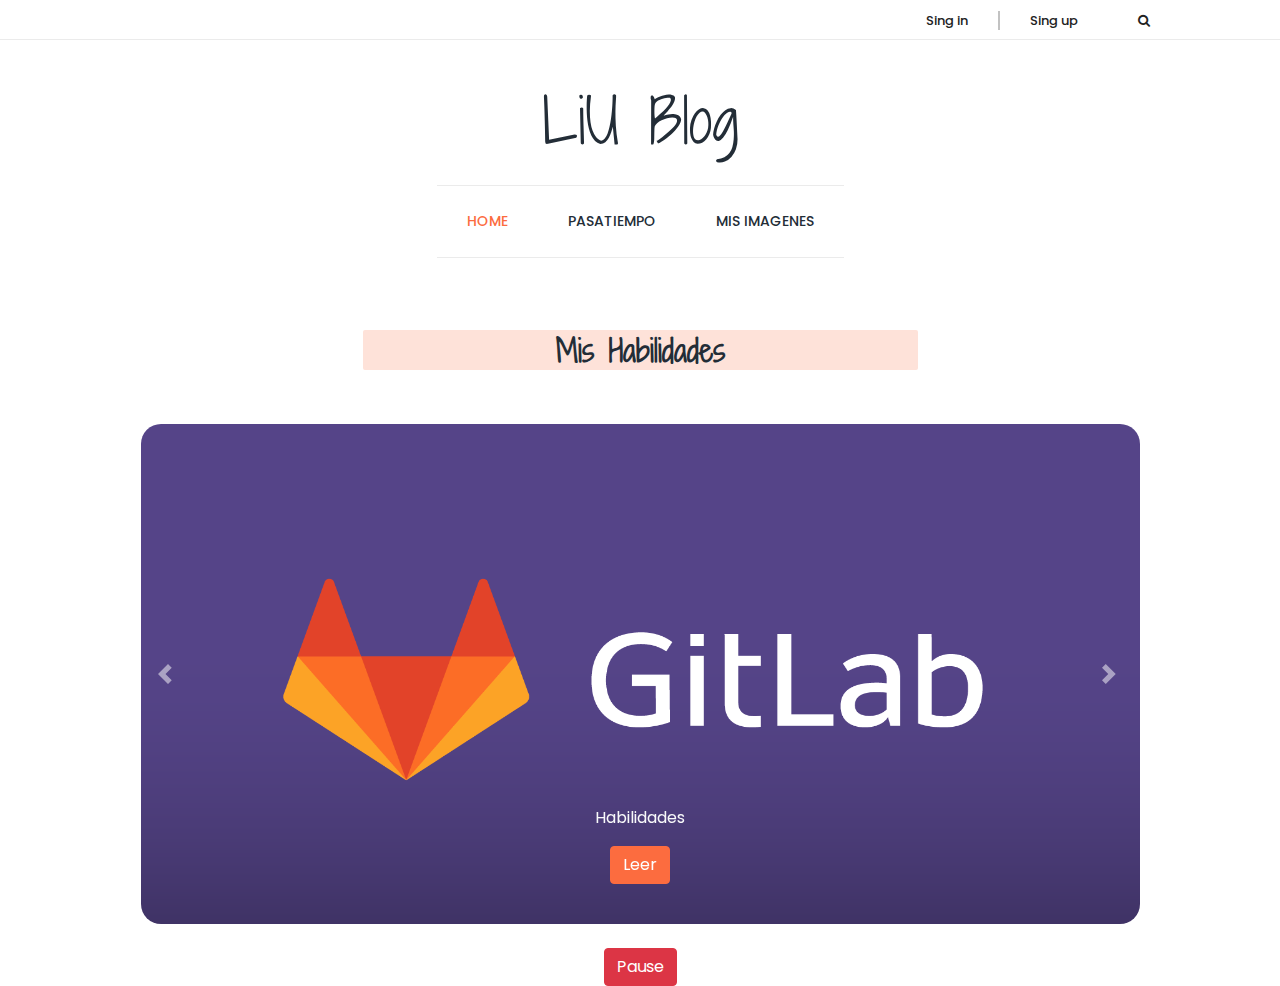
==== commit 5bd35f71: "actualizacion de pagina" ====
--- a/habilidades.html
+++ b/habilidades.html
@@ -131,7 +131,7 @@
 
   <div class="carousel-inner">
     <div class="carousel-item active">
-      <img class="d-block mx-auto" src="public/img/about-img/symfony.jpg" alt="Slide One" style="border-radius: 20px; width: 90%; height: 500px;">
+      <img class="d-block mx-auto" src="public/img/about-img/gitlab.png" alt="Slide One" style="border-radius: 20px; width: 90%; height: 500px;">
       <!--Captions for the slides go here -->
         <div class="carousel-caption text-success d-none d-sm-block">
         <p class="text-light">Habilidades</p>
@@ -169,12 +169,12 @@
 
 
     <div class="carousel-item">
-      <img class="d-block mx-auto" src="public/img/about-img/gitlab.png" alt="Slide Two" style="height: 500px;">
+      <img class="d-block mx-auto" src="public/img/about-img/symfony.jpg" alt="Slide Two" style="height: 500px; border-radius: 20px;">
       <!--Captions for the slides go here -->
         <div class="carousel-caption text-white d-none d-sm-block">
         <p class="text-light"> Habilidades</p>
 
- <button type="button" class="btn btn-primary" data-toggle="modal" data-target="#Modal" style="background:#fc6c3f; border-color:#fc6c3f ;">
+ <button type="button" class="btn btn-primary" data-toggle="modal" data-target="#Modal" style="background:#fc6c3f; border-color:#fc6c3f ; ">
   Leer
 </button>
 
@@ -209,7 +209,7 @@
 
 
 <div class="carousel-item">
-      <img class="d-block mx-auto" src="public/img/about-img/ballet.jpg" alt="Slide Three" style="height: 500px;">
+      <img class="d-block mx-auto" src="public/img/about-img/ballet.jpg" alt="Slide Three" style="height: 500px; border-radius: 20px;">
       <!--Captions for the slides go here -->
         <div class="carousel-caption text-white d-none d-sm-block">
         <p class="text-light"> Habilidades</p>
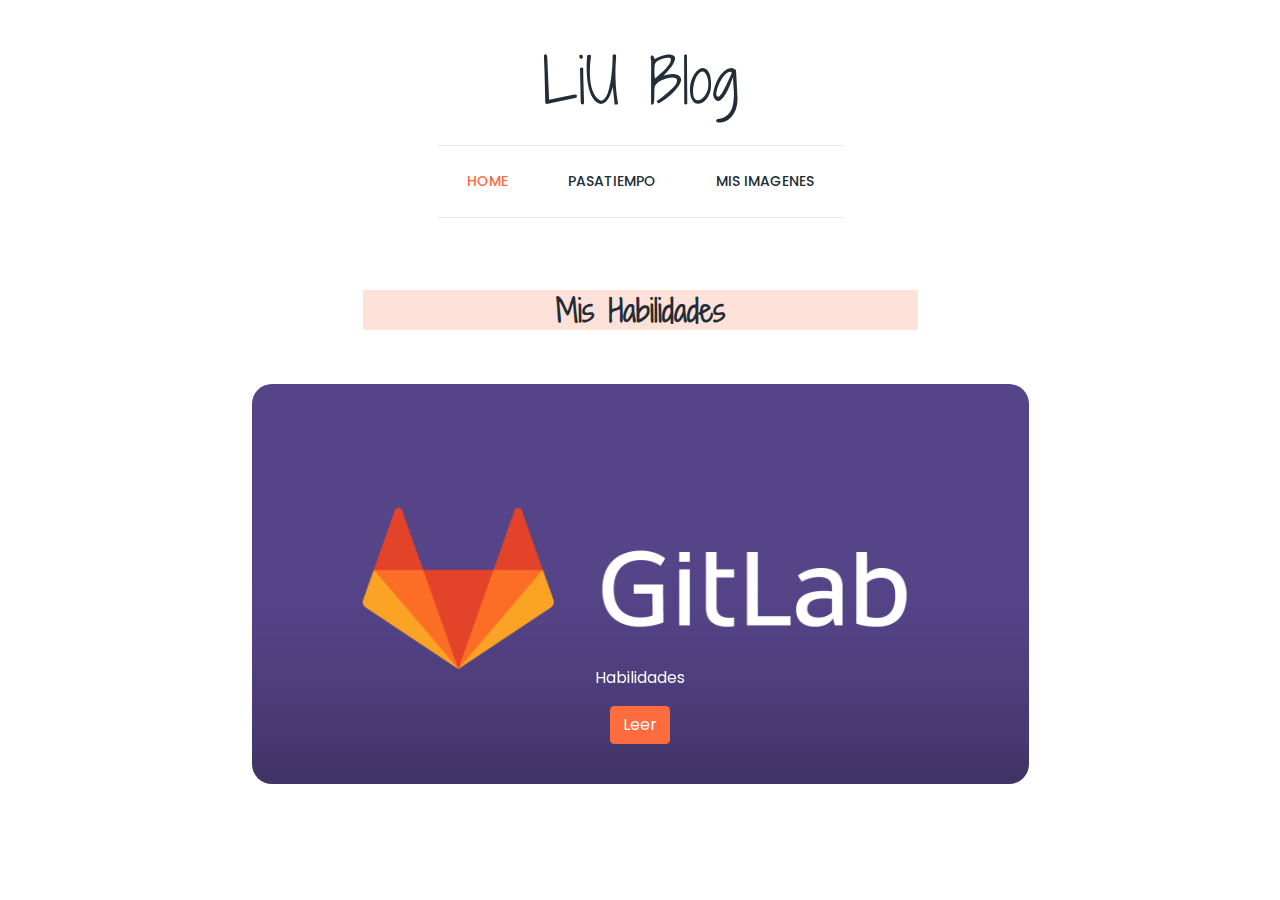
==== commit 2b0558e9: "actualización two de liublog" ====
--- a/habilidades.html
+++ b/habilidades.html
@@ -32,37 +32,7 @@
 <script  src="public/js/bootstrap/bootstrap.min.js"></script>
 </head>
 <body>
-	<div class="top_header_area">
-        <div class="container">
-            <div class="row">
-                <!--  Login Register Area -->
-                <div class="col-10 col-sm-13">
-                    <div class="signup-search-area d-flex align-items-center justify-content-end">
-                        <div class="login_register_area d-flex">
-                            <div class="login">
-                                <a href="register.html">Sing in</a>
-                            </div>
-                            <div class="register">
-                                <a href="register.html">Sing up</a>
-                            </div>
-                        </div>
-                        <!-- Search Button Area -->
-                        <div class="search_button">
-                            <a class="searchBtn" href="#"><i class="fa fa-search" aria-hidden="true"></i></a>
-                        </div>
-                        <!-- Search Form -->
-                        <div class="search-hidden-form">
-                            <form action="#" method="get">
-                                <input type="search" name="search" id="search-anything" placeholder="Search Anything...">
-                                <input type="submit" value="" class="d-none">
-                            </form>
-                        </div>
-                    </div>
-                </div>
-            </div>
-        </div>
-    </div>
-    <!-- ****** Top Header Area End ****** -->
+	
 
     <!-- ****** Header Area Start ****** -->
     <header class="header_area">
@@ -88,10 +58,10 @@
                                 </li>
                                 
                                 <li class="nav-item">
-                                    <a class="nav-link" href="#">Pasatiempo</a>
+                                    <a class="nav-link" href="pasatiempo.html">Pasatiempo</a>
                                 </li>
-                                <li class="nav-item">
-                                    <a class="nav-link" href="#">Mis imagenes</a>
+                                 <li class="nav-item">
+                                    <a class="nav-link" href="images.html">Mis imagenes</a>
                                 </li>
                             </ul>
                         </div>
@@ -127,11 +97,12 @@
     <li data-target="#bs4-slide-carousel" data-slide-to="0" class="active" ></li>
     <li data-target="#bs4-slide-carousel" data-slide-to="1"></li>
     <li data-target="#bs4-slide-carousel" data-slide-to="2"></li>
-   
+    <li data-target="#bs4-slide-carousel" data-slide-to="3"></li>
+
 
   <div class="carousel-inner">
     <div class="carousel-item active">
-      <img class="d-block mx-auto" src="public/img/about-img/gitlab.png" alt="Slide One" style="border-radius: 20px; width: 90%; height: 500px;">
+      <img class="d-block mx-auto" src="public/img/about-img/gitlab.png" alt="Slide One" style="border-radius: 20px; width: 70%; height: 400px;">
       <!--Captions for the slides go here -->
         <div class="carousel-caption text-success d-none d-sm-block">
         <p class="text-light">Habilidades</p>
@@ -143,21 +114,26 @@
   <div class="modal-dialog" role="document">
     <div class="modal-content">
       <div class="modal-header">
-        <<h5 class="modal-title" id="exampleModalLabel">Mis habilidades</h5>
-        <button type="button" class="close" data-dismiss="modal" aria-label="Close">
-          <span aria-hidden="true">&times;</span>
-        </button>
-      </div>
-      <div class="modal-body">
-        <p> Recibi clases de ballet durante 7 años </p>
-        <p> Entiendo el idioma ingles</p>
-        <p> Se manejar el proceso de trabajo del framework Symfony</p>
-        <p> Manejo basico de Gitlab </p>
-        <p> Conocimientos basicos de MYSQL</p>
-      </div>
-      <div class="modal-footer">
-        <button type="button" class="btn btn-secondary" data-dismiss="modal">Close</button>
-       
+        <h5 class="modal-title" id="exampleModalLabel">Mis habilidades</h5>
+        <button type="button" class="close" data-dismiss="modal" aria-label="Close">
+          <span aria-hidden="true">&times;</span>
+        </button>
+      </div>
+      <div class="modal-body">
+        <p> Manejo básico de Gitlab donde he podido aprender de su estructuración, proceso y el objetivo para el desarrollo de futuros proyectos en la web.</p>
+        <p> <i>Repositorio Liu blog </i>: </p>
+            <div class="col-10 col-md-4 col-lg-4" style="margin-left: 150px;">
+                    <div class="single_catagory wow fadeInUp" data-wow-delay=".6s">
+                        <div class="catagory-title">
+                            <a href="https://gitlab.com/lucy_ha/liublog">
+                                <h6>Ir a gitlab</h6>
+                            </a>
+                        </div>
+                    </div>
+                </div>
+        </div>
+      <div class="modal-footer">
+        <button type="button" class="btn btn-secondary" data-dismiss="modal">Close</button>
       </div>
     </div>
   </div>
@@ -169,7 +145,7 @@
 
 
     <div class="carousel-item">
-      <img class="d-block mx-auto" src="public/img/about-img/symfony.jpg" alt="Slide Two" style="height: 500px; border-radius: 20px;">
+      <img class="d-block mx-auto" src="public/img/about-img/symfony.jpg" alt="Slide Two" style="border-radius: 20px; width: 70%; height: 400px;">
       <!--Captions for the slides go here -->
         <div class="carousel-caption text-white d-none d-sm-block">
         <p class="text-light"> Habilidades</p>
@@ -190,11 +166,7 @@
         </button>
       </div>
       <div class="modal-body">
-       <p> Recibi clases de ballet durante 7 años </p>
-        <p> Entiendo el idioma ingles</p>
-        <p> Se manejar el proceso de trabajo del framework Symfony</p>
-        <p> Manejo basico de Gitlab </p>
-        <p> Conocimientos basicos de MYSQL</p>
+        <p> Se manejar el proceso básico de trabajo del framework Symfony en versión 2.8.5 donde se facilita el proceso de trabajo en cuanto a elaboración de paginas en Modelo-Vista-Controlador.</p>
       <div class="modal-footer">
         <button type="button" class="btn btn-secondary" data-dismiss="modal">Close</button>
       </div>
@@ -209,7 +181,7 @@
 
 
 <div class="carousel-item">
-      <img class="d-block mx-auto" src="public/img/about-img/ballet.jpg" alt="Slide Three" style="height: 500px; border-radius: 20px;">
+      <img class="d-block mx-auto" src="public/img/about-img/ballet.jpg" alt="Slide Three" style="height: 400px; border-radius: 20px;">
       <!--Captions for the slides go here -->
         <div class="carousel-caption text-white d-none d-sm-block">
         <p class="text-light"> Habilidades</p>
@@ -230,11 +202,7 @@
         </button>
       </div>
       <div class="modal-body">
-       <p> Recibi clases de ballet durante 7 años </p>
-        <p> Entiendo el idioma ingles</p>
-        <p> Se manejar el proceso de trabajo del framework Symfony</p>
-        <p> Manejo basico de Gitlab </p>
-        <p> Conocimientos basicos de MYSQL</p>
+       <p> Recibi clases de ballet durante 7 años en la escuela de danza "Anita Vivas" donde fue una gran experiencia.</p>
       <div class="modal-footer">
         <button type="button" class="btn btn-secondary" data-dismiss="modal">Close</button>
       </div>
@@ -246,6 +214,43 @@
       <!--Captions ending here for slide 3-->  
     </div>
   </div>
+
+
+<div class="carousel-item">
+      <img class="d-block mx-auto" src="public/img/about-img/lp.png" alt="Slide Four" style="height: 400px; border-radius: 20px;">
+      <!--Captions for the slides go here -->
+        <div class="carousel-caption text-white d-none d-sm-block">
+        <p class="text-black"> Habilidades</p>
+
+ <button type="button" class="btn btn-primary" data-toggle="modal" data-target="#Mod" style="background:#fc6c3f; border-color:#fc6c3f ;">
+  Leer
+</button>
+
+<!-- Modal -->
+<div class="modal fade" id="Mod" tabindex="-1" role="dialog" aria-labelledby="exampleModalLabel"
+  aria-hidden="true">
+  <div class="modal-dialog" role="document">
+    <div class="modal-content">
+      <div class="modal-header">
+        <h5 class="modal-title" id="exampleModalLabel">Mis habilidades</h5>
+        <button type="button" class="close" data-dismiss="modal" aria-label="Close">
+          <span aria-hidden="true">&times;</span>
+        </button>
+      </div>
+      <div class="modal-body">
+       <p> Tengo conocimientos basicos-prácticos en lenguaje C, en Manejador de Base de datos MySQL y PostgresSQL y la aplicación de modelado de datos MySQL Wokrbench donde he tenido la oportunidad de manejarlo con el Framework Symfony. </p>
+      <div class="modal-footer">
+        <button type="button" class="btn btn-secondary" data-dismiss="modal">Close</button>
+      </div>
+    </div>
+  </div>
+        </div>
+        </div>
+
+      <!--Captions ending here for slide 3-->  
+    </div>
+  </div>
+
 
 
 
@@ -260,11 +265,10 @@
   </a>  
   
 </div>
-<div class="text-center mt-4">
-<button class="btn btn-danger" id="btnPause">Pause</button>  
 </div>
-</div>
-
+
+<br>
+<br>
 <script>
 $('#bs4-slide-carousel').carousel({
   interval: 3000
